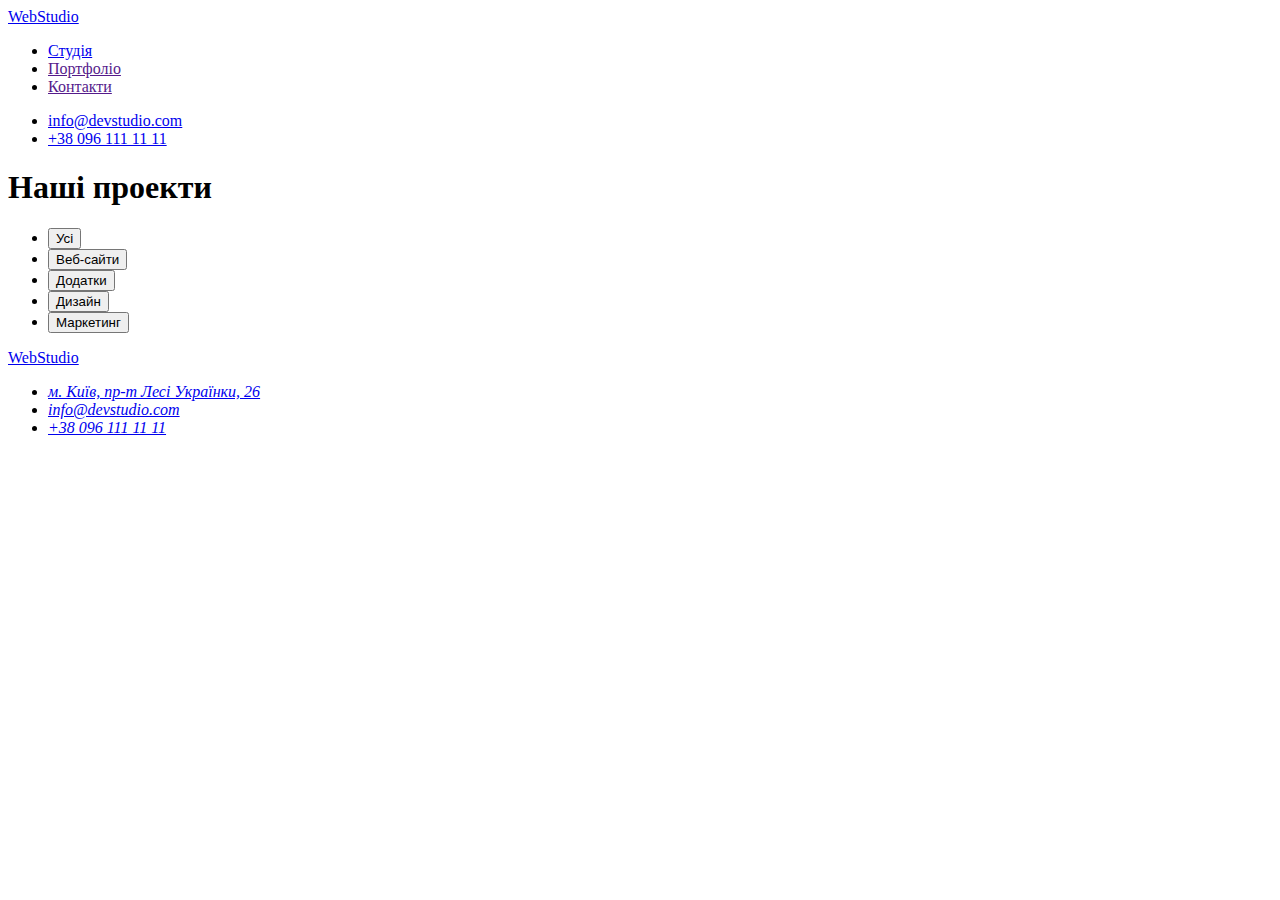
==== portfolio.html @ 61a42bc0 "Додає файли попередньої роботи і сторінку портфоліо" ====
<!DOCTYPE html>
<html lang="uk">
<head>
    <meta charset="UTF-8">
    <meta http-equiv="X-UA-Compatible" content="IE=edge">
    <meta name="viewport" content="width=device-width, initial-scale=1.0">
    <title>Portfolio</title>
</head>
<body>
    <header>
        <nav>
          <a href="/index.html">WebStudio</a>
          <ul>
            <li><a href="./index.html">Студія</a></li>
            <li><a href="">Портфоліо</a></li>
            <li><a href="">Контакти</a></li>
          </ul>
        </nav>
        <ul>
          <li>
            <a href="mailto:info@devstudio.com">info@devstudio.com</a>
          </li>
          <li><a href="tel:+380961111111">+38 096 111 11 11</a></li>
        </ul>
      </header>
      <main>
        <section>
            <h1>Наші проекти</h1>
            <ul>
                <li><button type="button">Усі</button></li>
            <li><button type="button">Веб-сайти</button></li>
            <li><button type="button">Додатки</button></li>
            <li><button type="button">Дизайн</button></li>
            <li><button type="button">Маркетинг</button></li>
            </ul>
            <ul></ul>

        </section>
      </main>
      <a href="./index.html">WebStudio</a>
      <address>
        <ul>
          <li>
            <a
              href="https://goo.gl/maps/QpQrC3i5Bw5wUQtb8"
              target="_blank"
              rel="noreferrer noopener"
              >м. Київ, пр-т Лесі Українки, 26</a
            >
          </li>
          <li><a href="mailto:info@devstudio.com">info@devstudio.com</a></li>
          <li><a href="tel:+380961111111">+38 096 111 11 11</a></li>
        </ul>
      </address>
    </footer>
    
</body>
</html>
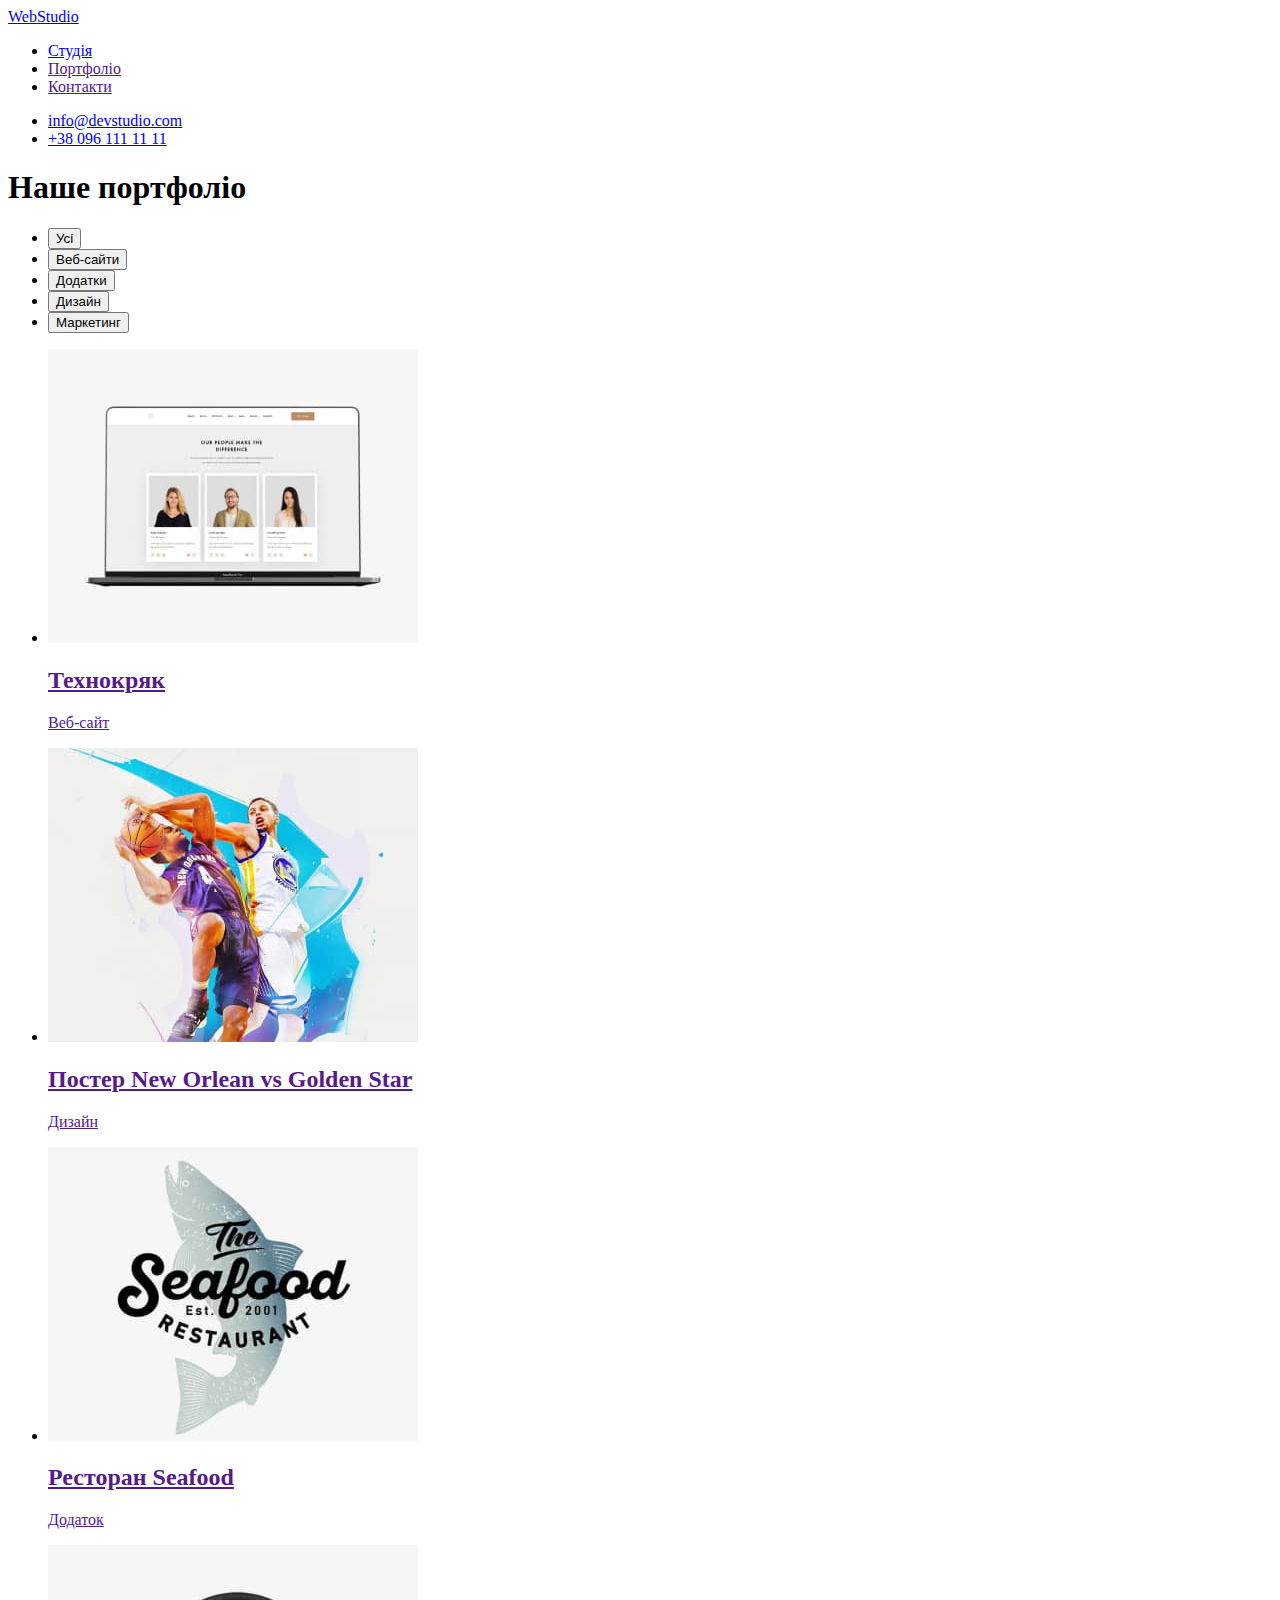
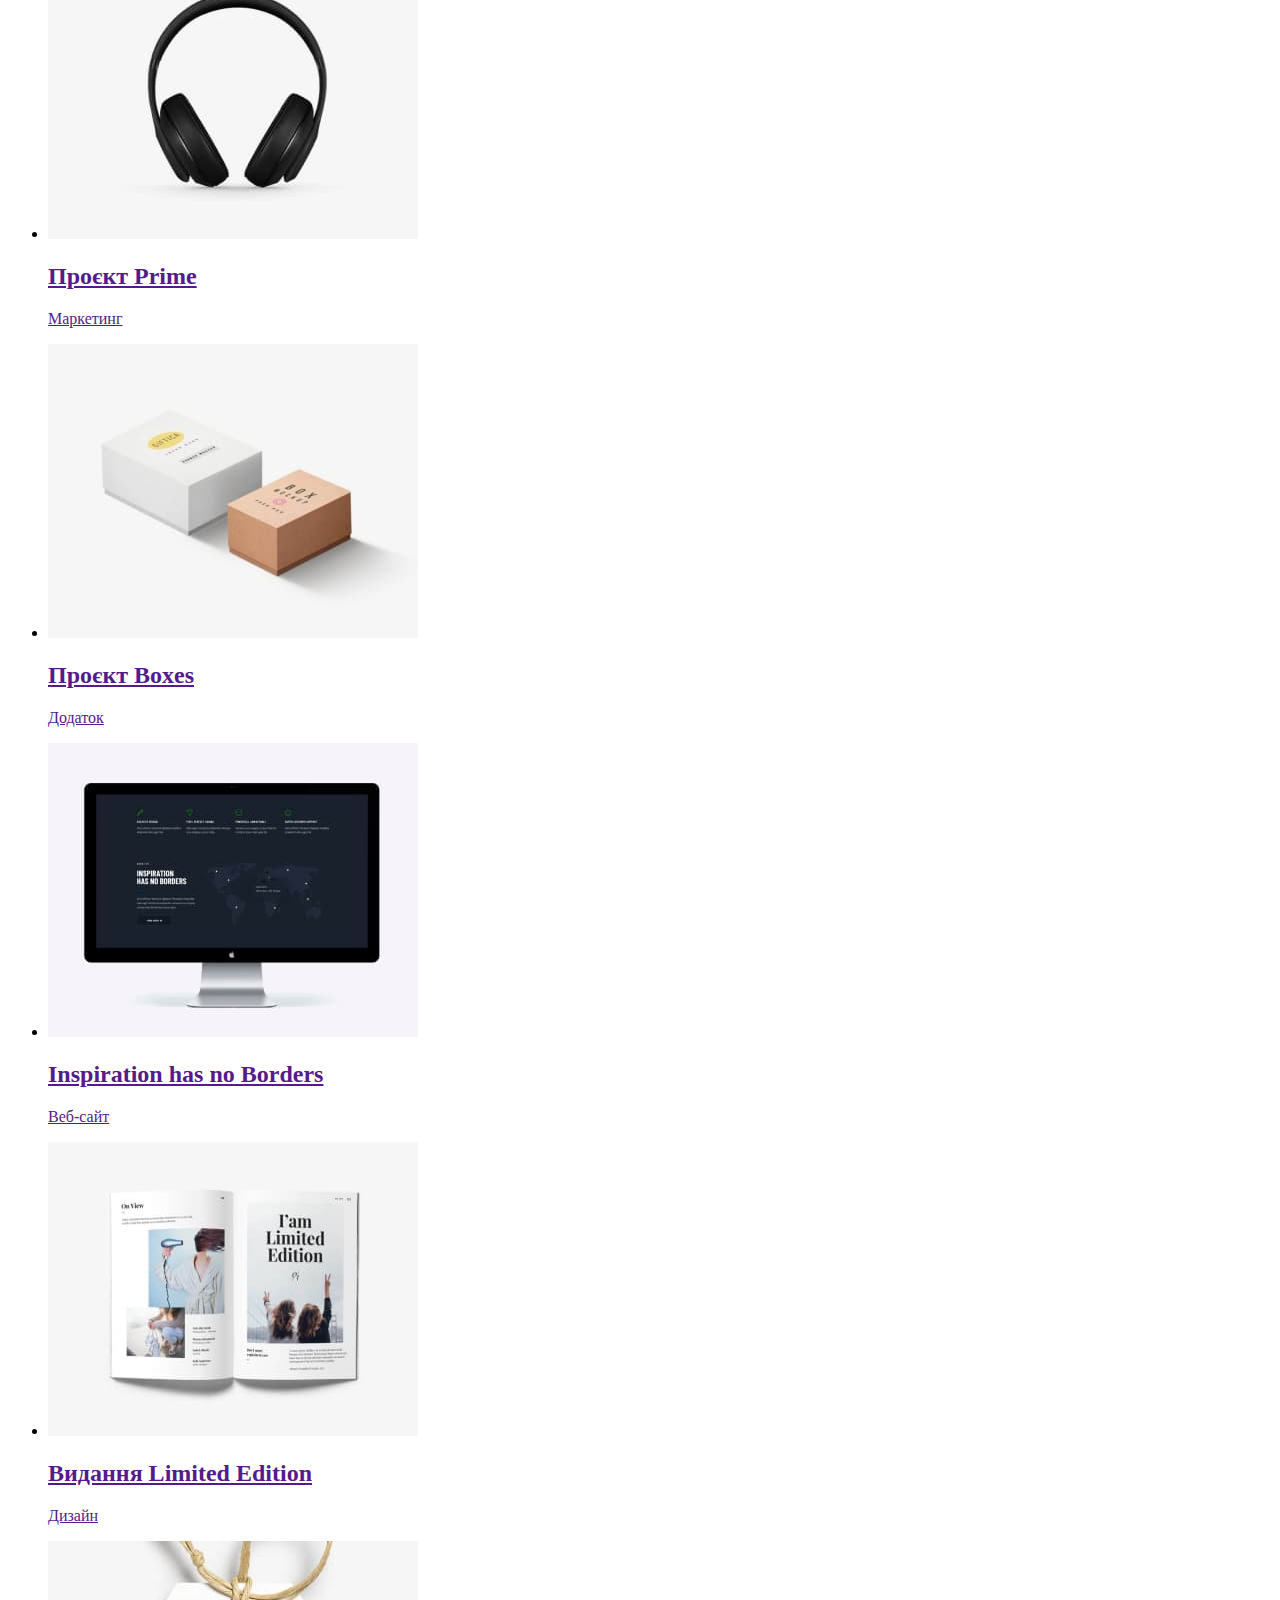
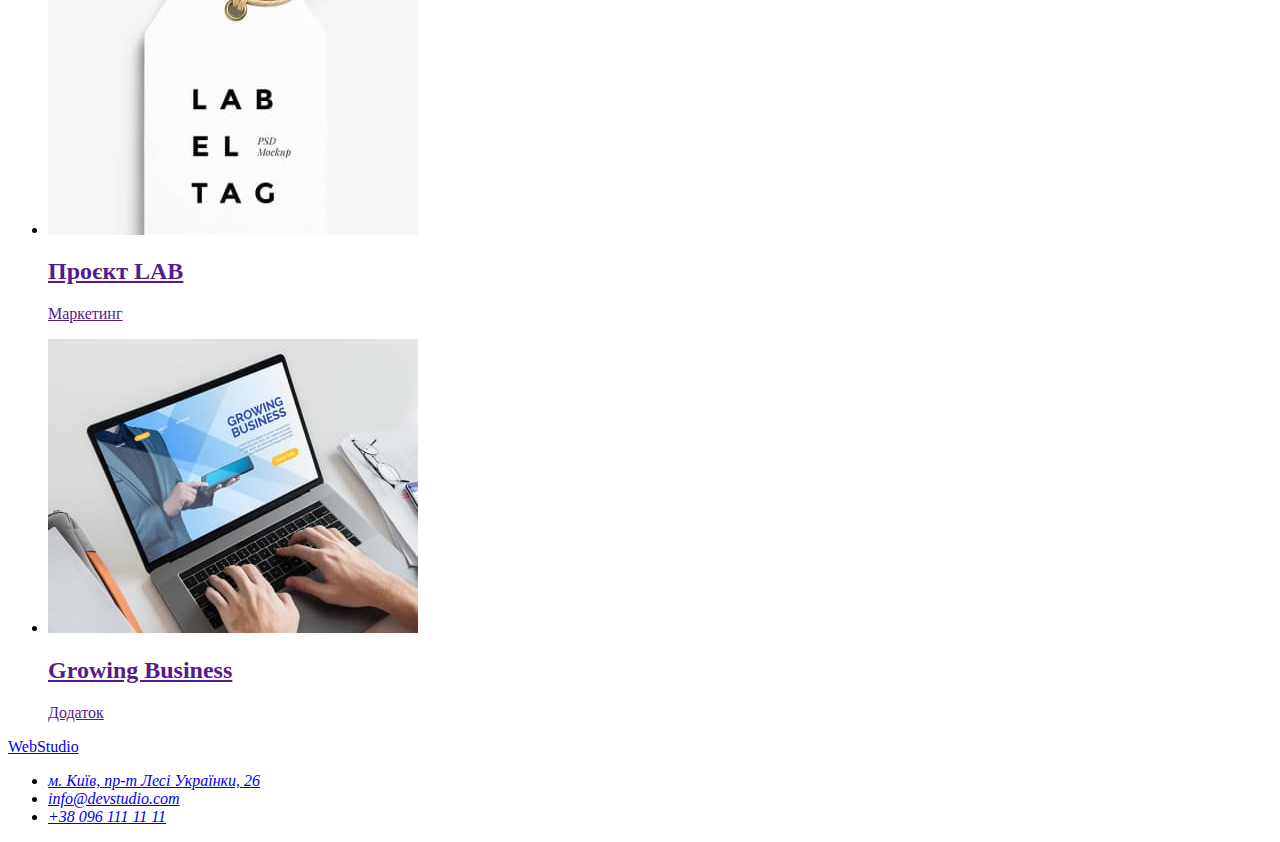
==== commit a4b731e7: "Додає розмітку до сторінки портфоліо" ====
--- a/portfolio.html
+++ b/portfolio.html
@@ -1,42 +1,135 @@
 <!DOCTYPE html>
 <html lang="uk">
-<head>
-    <meta charset="UTF-8">
-    <meta http-equiv="X-UA-Compatible" content="IE=edge">
-    <meta name="viewport" content="width=device-width, initial-scale=1.0">
+  <head>
+    <meta charset="UTF-8" />
+    <meta http-equiv="X-UA-Compatible" content="IE=edge" />
+    <meta name="viewport" content="width=device-width, initial-scale=1.0" />
     <title>Portfolio</title>
-</head>
-<body>
+  </head>
+  <body>
     <header>
-        <nav>
-          <a href="/index.html">WebStudio</a>
-          <ul>
-            <li><a href="./index.html">Студія</a></li>
-            <li><a href="">Портфоліо</a></li>
-            <li><a href="">Контакти</a></li>
-          </ul>
-        </nav>
+      <nav>
+        <a href="/index.html">WebStudio</a>
+        <ul>
+          <li><a href="./index.html">Студія</a></li>
+          <li><a href="">Портфоліо</a></li>
+          <li><a href="">Контакти</a></li>
+        </ul>
+      </nav>
+      <ul>
+        <li>
+          <a href="mailto:info@devstudio.com">info@devstudio.com</a>
+        </li>
+        <li><a href="tel:+380961111111">+38 096 111 11 11</a></li>
+      </ul>
+    </header>
+    <main>
+      <section>
+        <h1>Наше портфоліо</h1>
+        <ul>
+          <li><button type="button">Усі</button></li>
+          <li><button type="button">Веб-сайти</button></li>
+          <li><button type="button">Додатки</button></li>
+          <li><button type="button">Дизайн</button></li>
+          <li><button type="button">Маркетинг</button></li>
+        </ul>
+        <ul></ul>
         <ul>
           <li>
-            <a href="mailto:info@devstudio.com">info@devstudio.com</a>
+            <a href="">
+              <img
+                src="./images/technokryack.jpg"
+                alt="Веб сторінка"
+                width="370"
+              />
+              <h2>Технокряк</h2>
+              <p>Веб-сайт</p>
+            </a>
           </li>
-          <li><a href="tel:+380961111111">+38 096 111 11 11</a></li>
+          <li>
+            <a href="">
+              <img
+                src="./images/poster.jpg"
+                alt="Бостер з баскетболістами"
+                width="370"
+              />
+              <h2>Постер New Orlean vs Golden Star</h2>
+              <p>Дизайн</p>
+            </a>
+          </li>
+          <li>
+            <a href="">
+              <img
+                src="./images/restaurant.jpg"
+                alt="Логотип ресторану"
+                width="370"
+              />
+              <h2>Ресторан Seafood</h2>
+              <p>Додаток</p>
+            </a>
+          </li>
+          <li>
+            <a href="">
+              <img src="./images/prime.jpg" alt="Чорні навушники" width="370" />
+              <h2>Проєкт Prime</h2>
+              <p>Маркетинг</p>
+            </a>
+          </li>
+          <li>
+            <a href="">
+              <img src="./images/boxes.jpg" alt="Дві коробки" width="370" />
+              <h2>Проєкт Boxes</h2>
+              <p>Додаток</p>
+            </a>
+          </li>
+          <li>
+            <a href="">
+              <img
+                src="./images/inspiration.jpg"
+                alt="Веб сторінка"
+                width="370"
+              />
+              <h2>Inspiration has no Borders</h2>
+              <p>Веб-сайт</p>
+            </a>
+          </li>
+          <li>
+            <a href="">
+              <img
+                src="./images/limired.jpg"
+                alt="Дизайнерська книга"
+                width="370"
+              />
+              <h2>Видання Limited Edition</h2>
+              <p>Дизайн</p>
+            </a>
+          </li>
+          <li>
+            <a href="">
+              <img
+                src="./images/lab.jpg"
+                alt="Підвіска з надписом"
+                width="370"
+              />
+              <h2>Проєкт LAB</h2>
+              <p>Маркетинг</p>
+            </a>
+          </li>
+          <li>
+            <a href="">
+              <img
+                src="./images/growing.jpg"
+                alt="Ноутбук з відкритим додатком"
+                width="370"
+              />
+              <h2>Growing Business</h2>
+              <p>Додаток</p>
+            </a>
+          </li>
         </ul>
-      </header>
-      <main>
-        <section>
-            <h1>Наші проекти</h1>
-            <ul>
-                <li><button type="button">Усі</button></li>
-            <li><button type="button">Веб-сайти</button></li>
-            <li><button type="button">Додатки</button></li>
-            <li><button type="button">Дизайн</button></li>
-            <li><button type="button">Маркетинг</button></li>
-            </ul>
-            <ul></ul>
-
-        </section>
-      </main>
+      </section>
+    </main>
+    <footer>
       <a href="./index.html">WebStudio</a>
       <address>
         <ul>
@@ -53,6 +146,5 @@
         </ul>
       </address>
     </footer>
-    
-</body>
-</html>+  </body>
+</html>
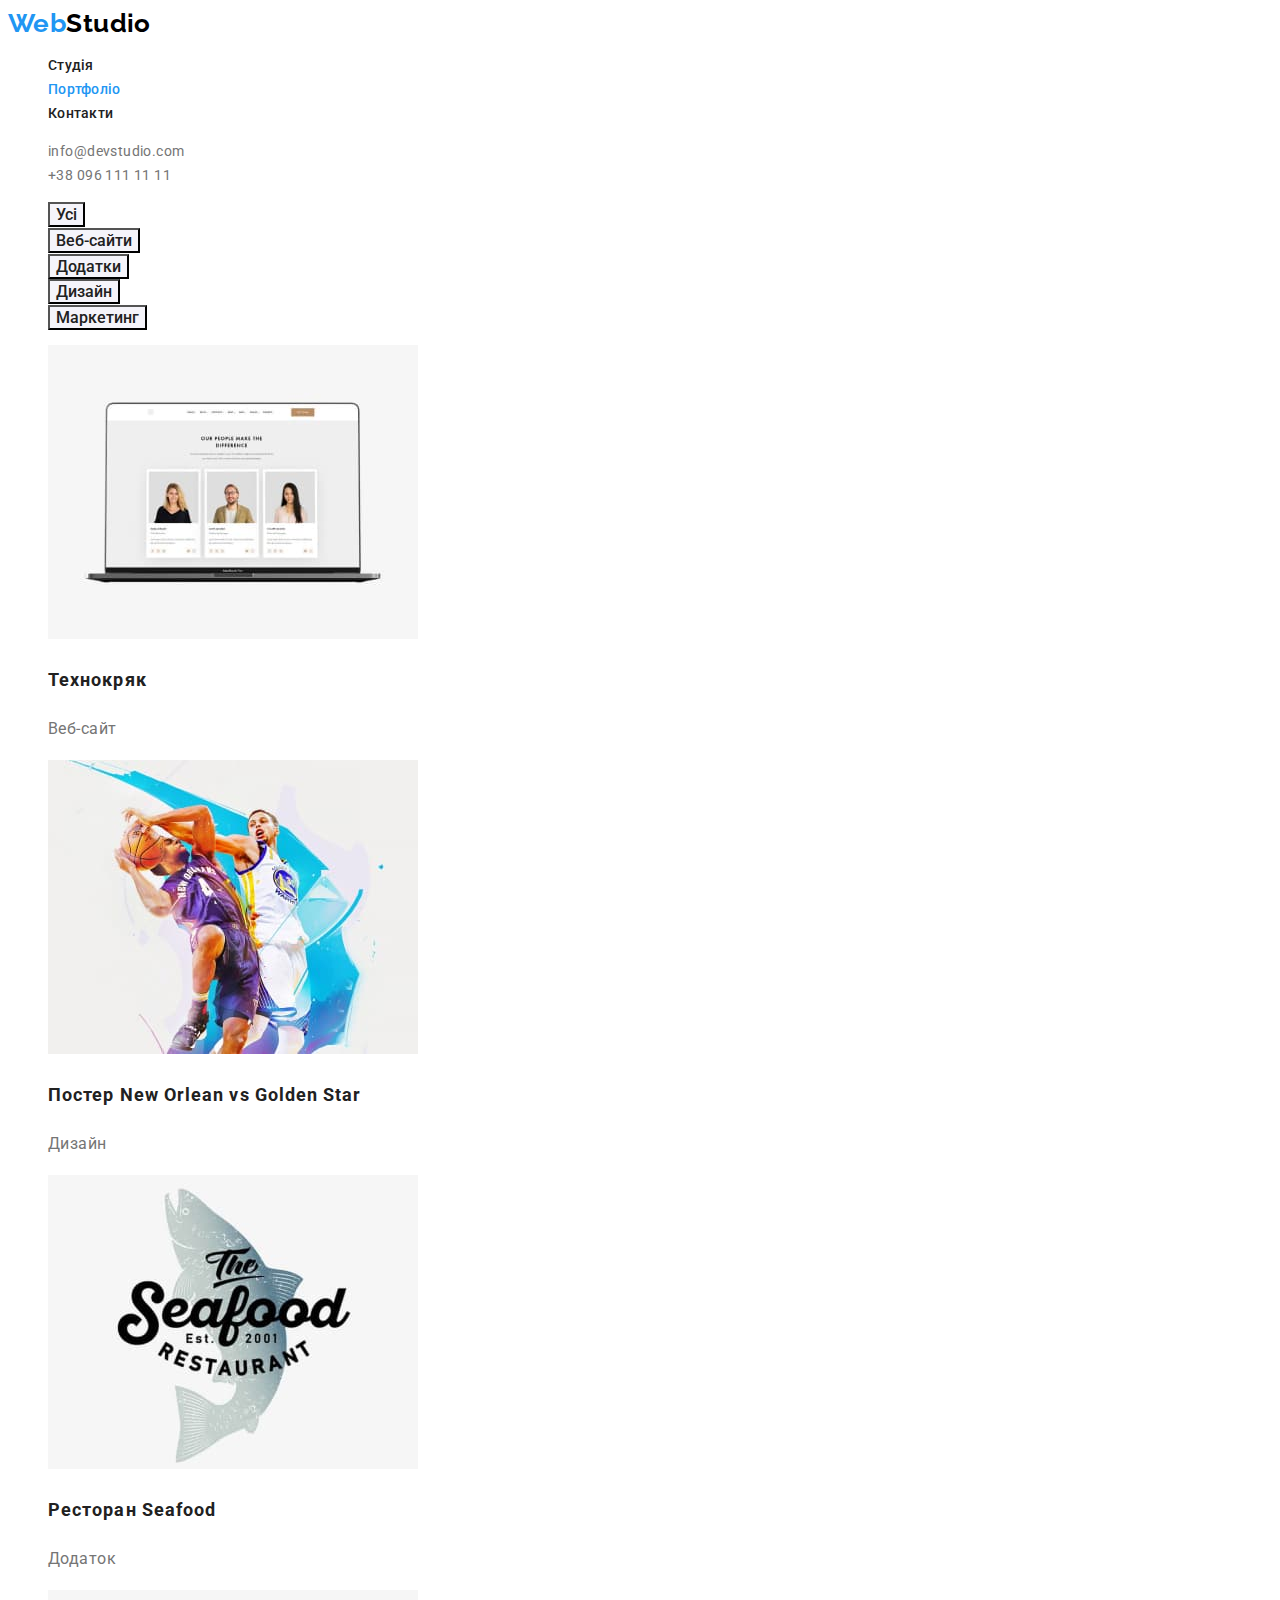
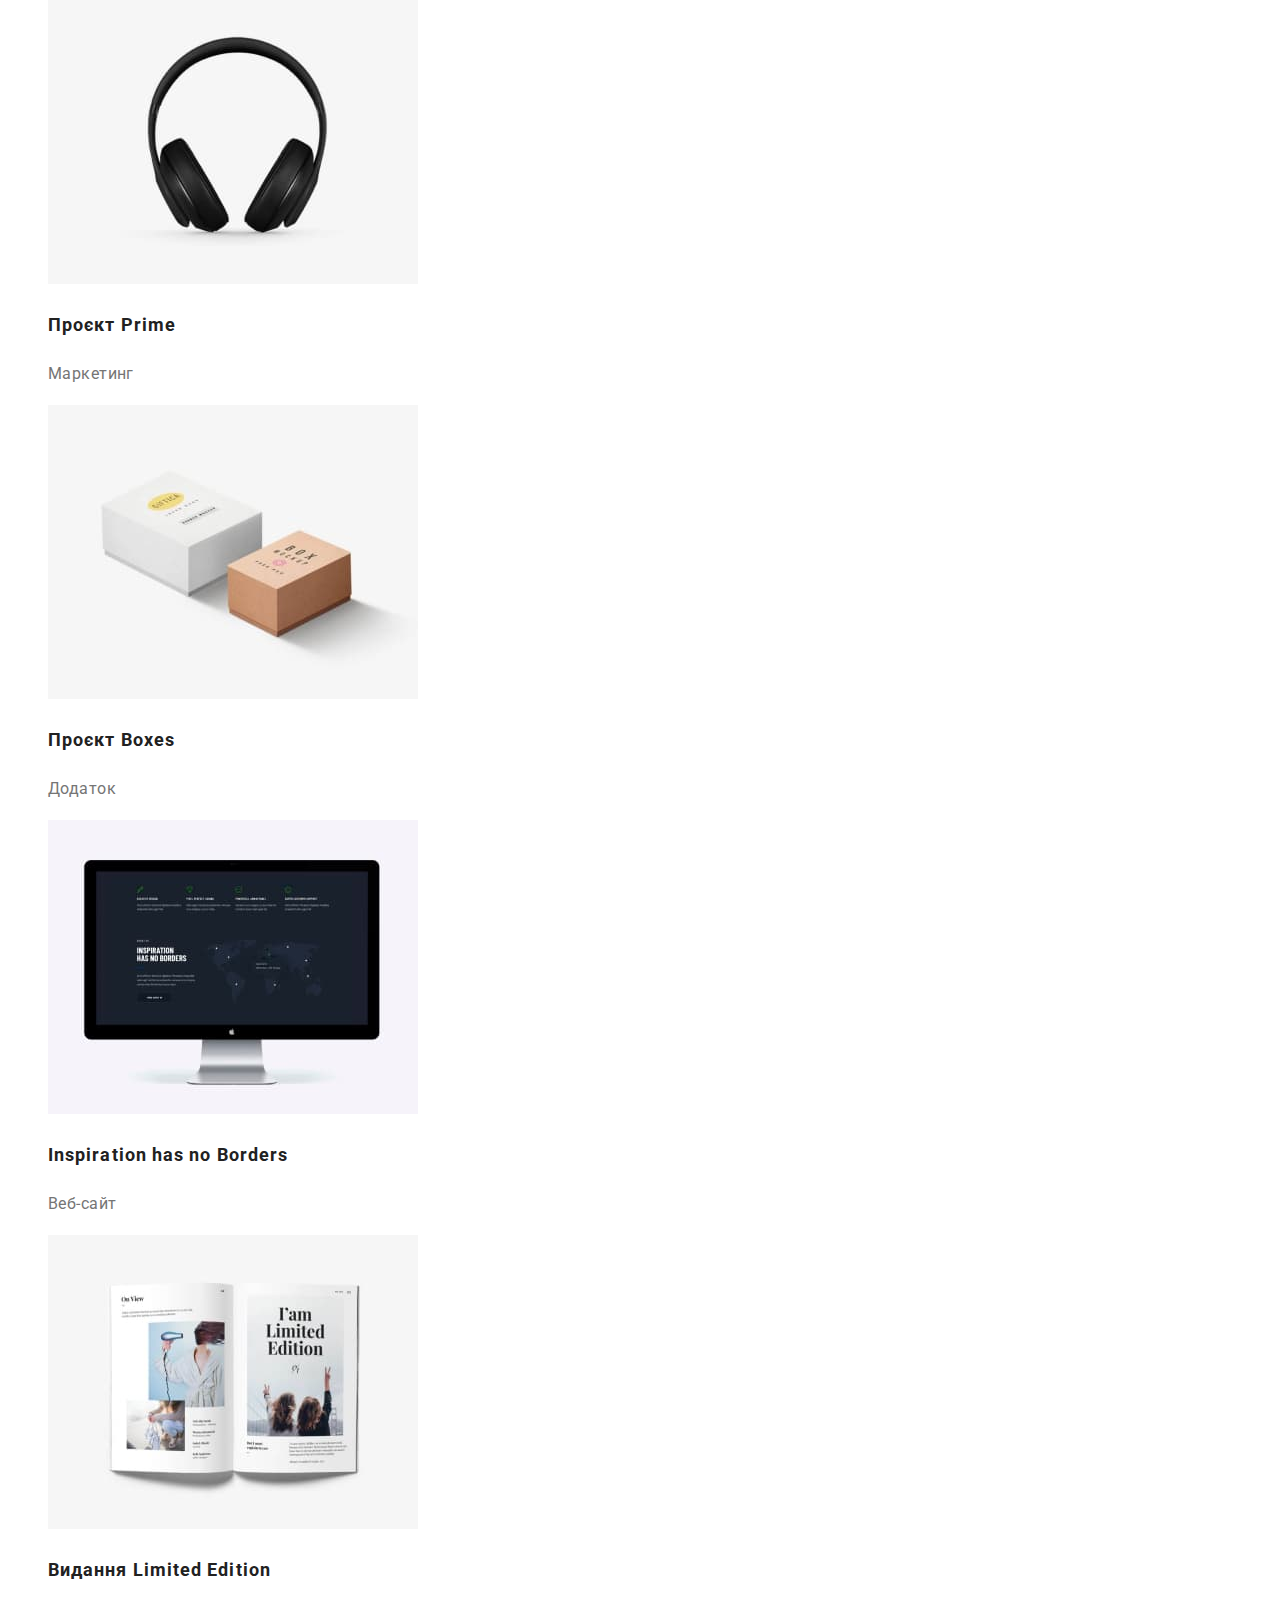
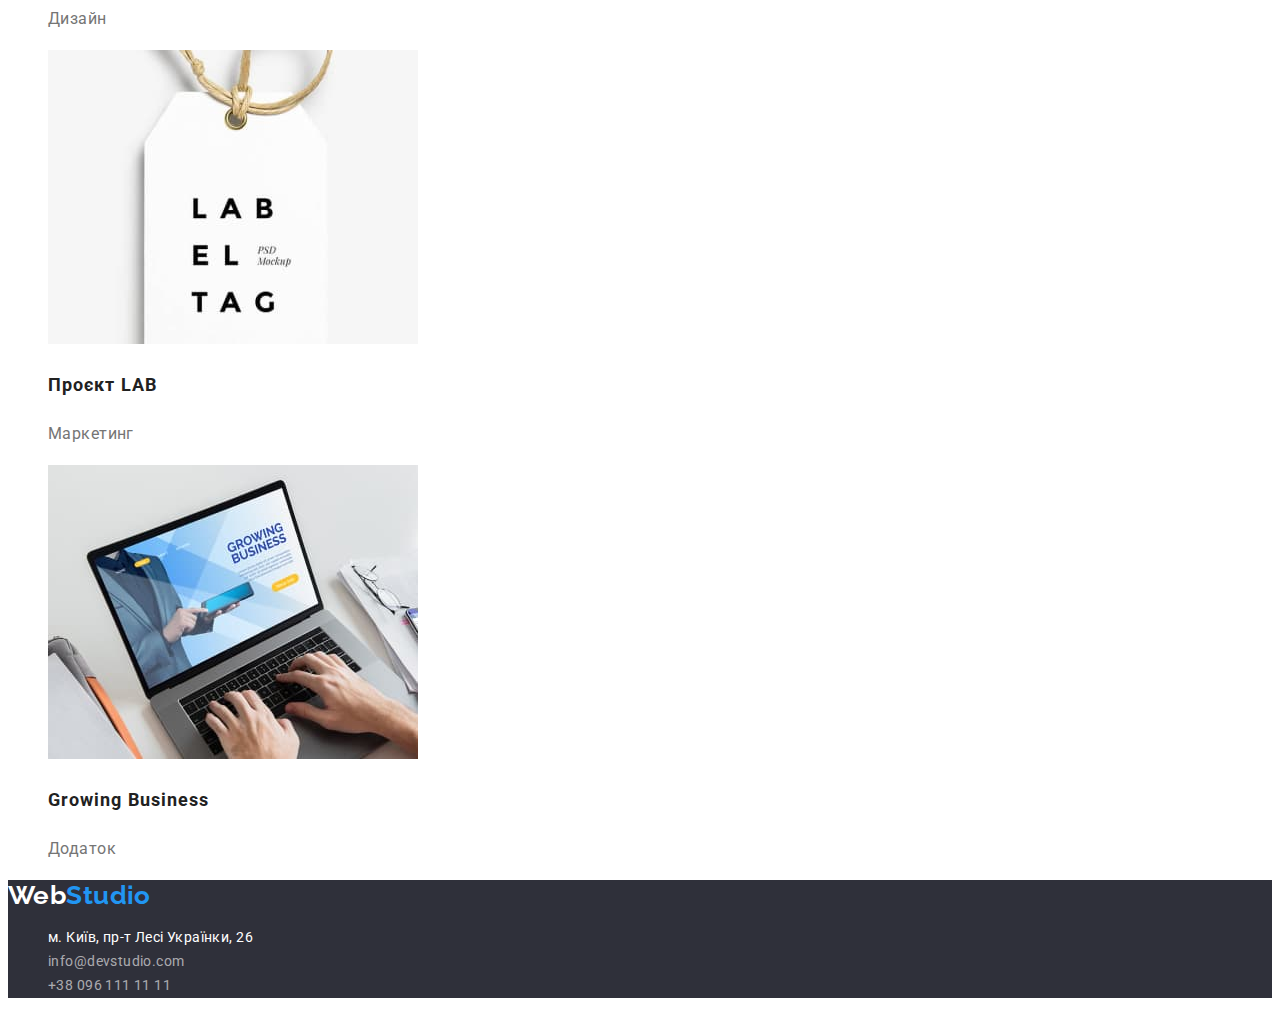
==== commit 742704e5: "Додає виконання ДЗ№2" ====
--- a/portfolio.html
+++ b/portfolio.html
@@ -4,145 +4,152 @@
     <meta charset="UTF-8" />
     <meta http-equiv="X-UA-Compatible" content="IE=edge" />
     <meta name="viewport" content="width=device-width, initial-scale=1.0" />
-    <title>Portfolio</title>
+    <title>Портфоліо</title>
+    <link rel="preconnect" href="https://fonts.googleapis.com" />
+    <link rel="preconnect" href="https://fonts.gstatic.com" crossorigin />
+    <link
+      href="https://fonts.googleapis.com/css2?family=Raleway:wght@700&family=Roboto:wght@400;500;700;900&display=swap"
+      rel="stylesheet"
+    />
+    <link rel="stylesheet" href="./css/styles.css" />
   </head>
   <body>
     <header>
       <nav>
-        <a href="/index.html">WebStudio</a>
-        <ul>
-          <li><a href="./index.html">Студія</a></li>
-          <li><a href="">Портфоліо</a></li>
-          <li><a href="">Контакти</a></li>
+        <a class="logo" href="/index.html"><span>Web</span>Studio</a>
+        <ul class="list">
+          <li><a class="link nav " href="./index.html">Студія</a></li>
+          <li><a class="link nav current" href="./portfolio.html">Портфоліо</a></li>
+          <li><a class="link nav" href="">Контакти</a></li>
         </ul>
       </nav>
-      <ul>
+      <ul class="list">
         <li>
-          <a href="mailto:info@devstudio.com">info@devstudio.com</a>
+          <a class="link contact" href="mailto:info@devstudio.com">info@devstudio.com</a>
         </li>
-        <li><a href="tel:+380961111111">+38 096 111 11 11</a></li>
+        <li><a class="link contact" href="tel:+380961111111">+38 096 111 11 11</a></li>
       </ul>
     </header>
     <main>
       <section>
-        <h1>Наше портфоліо</h1>
-        <ul>
-          <li><button type="button">Усі</button></li>
-          <li><button type="button">Веб-сайти</button></li>
-          <li><button type="button">Додатки</button></li>
-          <li><button type="button">Дизайн</button></li>
-          <li><button type="button">Маркетинг</button></li>
+        <h1 class="visually-hidden">Наше портфоліо</h1>
+        <ul class="list">
+          <li><button type="button" class="filter-button">Усі</button></li>
+          <li><button type="button" class="filter-button">Веб-сайти</button></li>
+          <li><button type="button" class="filter-button">Додатки</button></li>
+          <li><button type="button" class="filter-button">Дизайн</button></li>
+          <li><button type="button" class="filter-button">Маркетинг</button></li>
         </ul>
         <ul></ul>
-        <ul>
+        <ul class="list">
           <li>
-            <a href="">
+            <a class="link" href="">
               <img
                 src="./images/technokryack.jpg"
                 alt="Веб сторінка"
                 width="370"
               />
-              <h2>Технокряк</h2>
-              <p>Веб-сайт</p>
+              <h2 class="project">Технокряк</h2>
+              <p class="project-description">Веб-сайт</p>
             </a>
           </li>
           <li>
-            <a href="">
+            <a class="link" href="">
               <img
                 src="./images/poster.jpg"
                 alt="Бостер з баскетболістами"
                 width="370"
               />
-              <h2>Постер New Orlean vs Golden Star</h2>
-              <p>Дизайн</p>
+              <h2 class="project">Постер New Orlean vs Golden Star</h2>
+              <p class="project-description">Дизайн</p>
             </a>
           </li>
           <li>
-            <a href="">
+            <a class="link" href="">
               <img
                 src="./images/restaurant.jpg"
                 alt="Логотип ресторану"
                 width="370"
               />
-              <h2>Ресторан Seafood</h2>
-              <p>Додаток</p>
+              <h2 class="project">Ресторан Seafood</h2>
+              <p class="project-description">Додаток</p>
             </a>
           </li>
           <li>
-            <a href="">
+            <a class="link" href="">
               <img src="./images/prime.jpg" alt="Чорні навушники" width="370" />
-              <h2>Проєкт Prime</h2>
-              <p>Маркетинг</p>
+              <h2 class="project">Проєкт Prime</h2>
+              <p class="project-description">Маркетинг</p>
             </a>
           </li>
           <li>
-            <a href="">
+            <a class="link" href="">
               <img src="./images/boxes.jpg" alt="Дві коробки" width="370" />
-              <h2>Проєкт Boxes</h2>
-              <p>Додаток</p>
+              <h2 class="project">Проєкт Boxes</h2>
+              <p class="project-description">Додаток</p>
             </a>
           </li>
           <li>
-            <a href="">
+            <a class="link" href="">
               <img
                 src="./images/inspiration.jpg"
                 alt="Веб сторінка"
                 width="370"
               />
-              <h2>Inspiration has no Borders</h2>
-              <p>Веб-сайт</p>
+              <h2 class="project">Inspiration has no Borders</h2>
+              <p class="project-description">Веб-сайт</p>
             </a>
           </li>
           <li>
-            <a href="">
+            <a class="link" href="">
               <img
                 src="./images/limired.jpg"
                 alt="Дизайнерська книга"
                 width="370"
               />
-              <h2>Видання Limited Edition</h2>
-              <p>Дизайн</p>
+              <h2 class="project">Видання Limited Edition</h2>
+              <p class="project-description">Дизайн</p>
             </a>
           </li>
           <li>
-            <a href="">
+            <a class="link" href="">
               <img
                 src="./images/lab.jpg"
                 alt="Підвіска з надписом"
                 width="370"
               />
-              <h2>Проєкт LAB</h2>
-              <p>Маркетинг</p>
+              <h2 class="project">Проєкт LAB</h2>
+              <p class="project-description">Маркетинг</p>
             </a>
           </li>
           <li>
-            <a href="">
+            <a class="link" href="">
               <img
                 src="./images/growing.jpg"
                 alt="Ноутбук з відкритим додатком"
                 width="370"
               />
-              <h2>Growing Business</h2>
-              <p>Додаток</p>
+              <h2 class="project">Growing Business</h2>
+              <p class="project-description">Додаток</p>
             </a>
           </li>
         </ul>
       </section>
     </main>
-    <footer>
-      <a href="./index.html">WebStudio</a>
+    <footer class="footer">
+      <a class="logo" href="./index.html">Web<span>Studio</span></a>
       <address>
-        <ul>
+        <ul class="list">
           <li>
-            <a
+            <a class="adress map"
               href="https://goo.gl/maps/QpQrC3i5Bw5wUQtb8"
               target="_blank"
               rel="noreferrer noopener"
               >м. Київ, пр-т Лесі Українки, 26</a
             >
           </li>
-          <li><a href="mailto:info@devstudio.com">info@devstudio.com</a></li>
-          <li><a href="tel:+380961111111">+38 096 111 11 11</a></li>
+          <li><a class="adress" href="mailto:info@devstudio.com">info@devstudio.com</a></li>
+          <li><a class="adress" href="tel:+380961111111">+38 096 111 11 11</a></li>
         </ul>
       </address>
     </footer>
--- a/css/styles.css
+++ b/css/styles.css
@@ -0,0 +1,186 @@
+:root {
+    --brand-color: #2196F3;
+    --white-color: #FFFFFF;
+    --black-color: #000000;
+    --background-color: #2F303A;
+    --section-color: #F5F4FA;
+    --text-color:#757575;
+    --title-color: #212121;
+}
+
+body {
+    color: var(--text-color);
+    font-family: 'Roboto', sans-serif;
+font-style: normal;
+font-weight: 400;
+font-size: 14px;
+line-height: 1.71;
+letter-spacing: 0.03em;
+
+}
+
+.logo {
+    font-family: 'Raleway', sans-serif;
+font-style: normal;
+text-decoration: none;
+font-weight: 700;
+font-size: 26px;
+line-height: 1.19;
+color: var(--black-color);
+}
+
+.logo span {color: var(--brand-color)}
+
+.link,
+.adress {text-decoration: none;
+font-style: normal;
+}
+
+.nav {
+font-weight: 500;
+line-height: 1.14;
+letter-spacing: 0.02em;
+color: var(--title-color);
+}
+
+.nav:hover,
+.nav:focus,
+.contact:hover,
+.contact:focus,
+.adress:hover,
+.adress:focus,
+.adress.map:hover,
+.adress.map:focus,
+.current {color:var(--brand-color)}
+
+.contact {
+    color: var(--text-color)
+}
+
+.list {
+    list-style-type: none;
+}
+
+.hero {
+    background-color: var(--background-color)
+}
+
+.hero-title {
+    color: var(--white-color);
+    font-weight: 900;
+font-size: 44px;
+line-height: 1.16;
+text-align: center;
+letter-spacing: 0.06em;
+text-transform: uppercase;
+}
+
+.hero-button {
+    font-family: inherit;
+    color: var(--white-color);
+    background-color: var(--brand-color);
+    font-weight: 700;
+font-size: 16px;
+line-height: 1.87;
+text-align: center;
+letter-spacing: 0.06em;
+cursor: pointer;
+}
+
+.advantage {
+    color: var(--title-color);
+    font-weight: 700;
+line-height: 1.14;
+text-transform: uppercase;
+
+}
+
+.job,
+.team {
+    color: var(--title-color);
+    font-weight: 700;
+font-size: 36px;
+line-height: 1.17;
+text-align: center;
+
+
+}
+
+.team-member {
+    color: var(--title-color);
+    font-weight: 500;
+    font-size: 16px;
+    line-height: 1.19;
+   
+    
+}
+
+.description {
+    font-size: 16px;
+line-height: 1.19;
+
+}
+
+.footer {
+    background-color: var(--background-color);
+
+}
+
+.footer .logo {
+    color: var(--white-color);
+}
+
+.adress.map {
+    color: var(--white-color);
+}
+
+.adress {
+    color: rgba(255, 255, 255, 0.6);
+}
+
+.filter-button {
+    
+    font-family: inherit;
+    font-style: normal;
+font-weight: 500;
+font-size: 16px;
+line-height: 1,63;
+text-align: center;
+color: var(--title-color);
+background-color: var(--section-color);
+cursor: pointer;
+}
+
+.filter-button:hover,
+.filter-button:focus {
+    color: var(--white-color);
+    background-color: var(--brand-color);
+}
+
+.project {
+    color: var(--title-color);
+    font-weight: 700;
+font-size: 18px;
+line-height: 2;
+letter-spacing: 0.06em;
+}
+
+.project-description {
+    color: var(--text-color);
+    font-size: 16px;
+    line-height: 1.88;
+    
+} 
+
+.visually-hidden {
+    position: absolute;
+    width: 1px;
+    height: 1px;
+    margin: -1px;
+    border: 0;
+    padding: 0;
+    white-space: nowrap;
+    clip-path: inset(100%);
+    clip: rect(0 0 0 0);
+    overflow: hidden;
+  }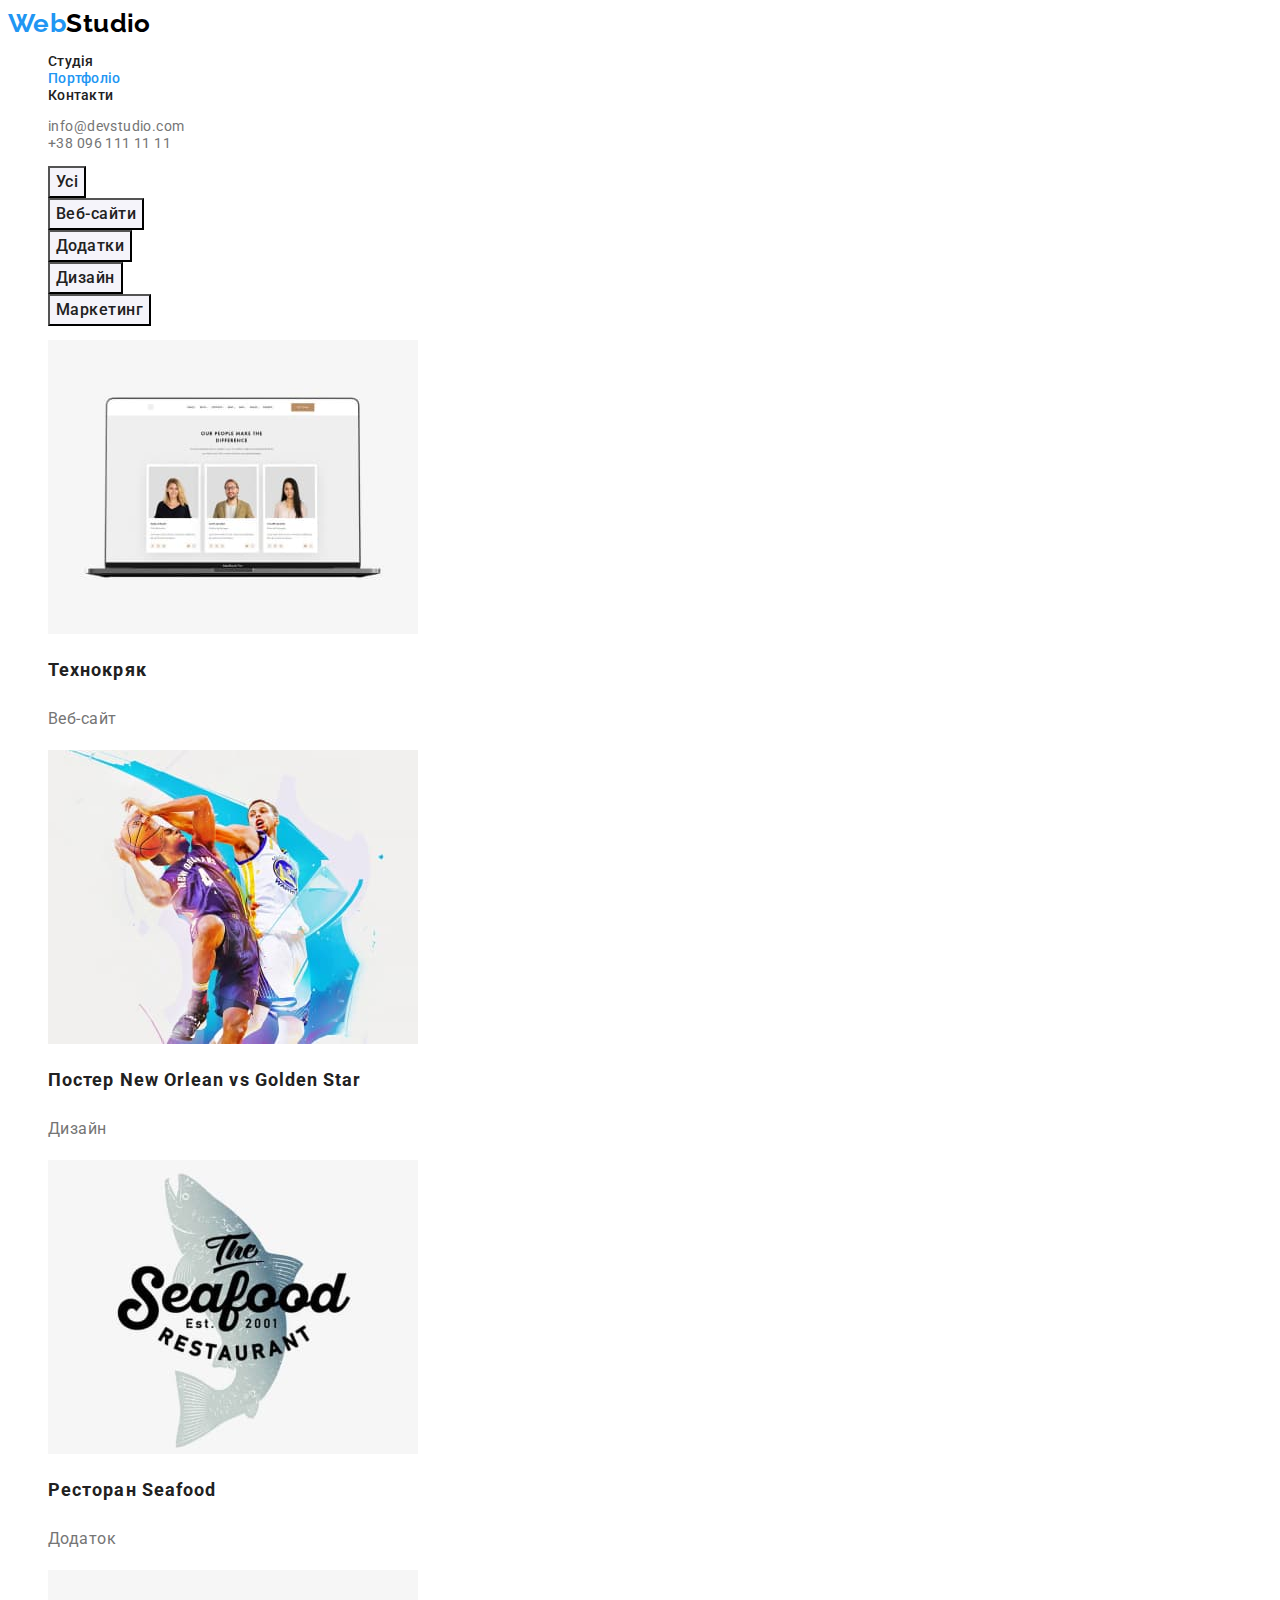
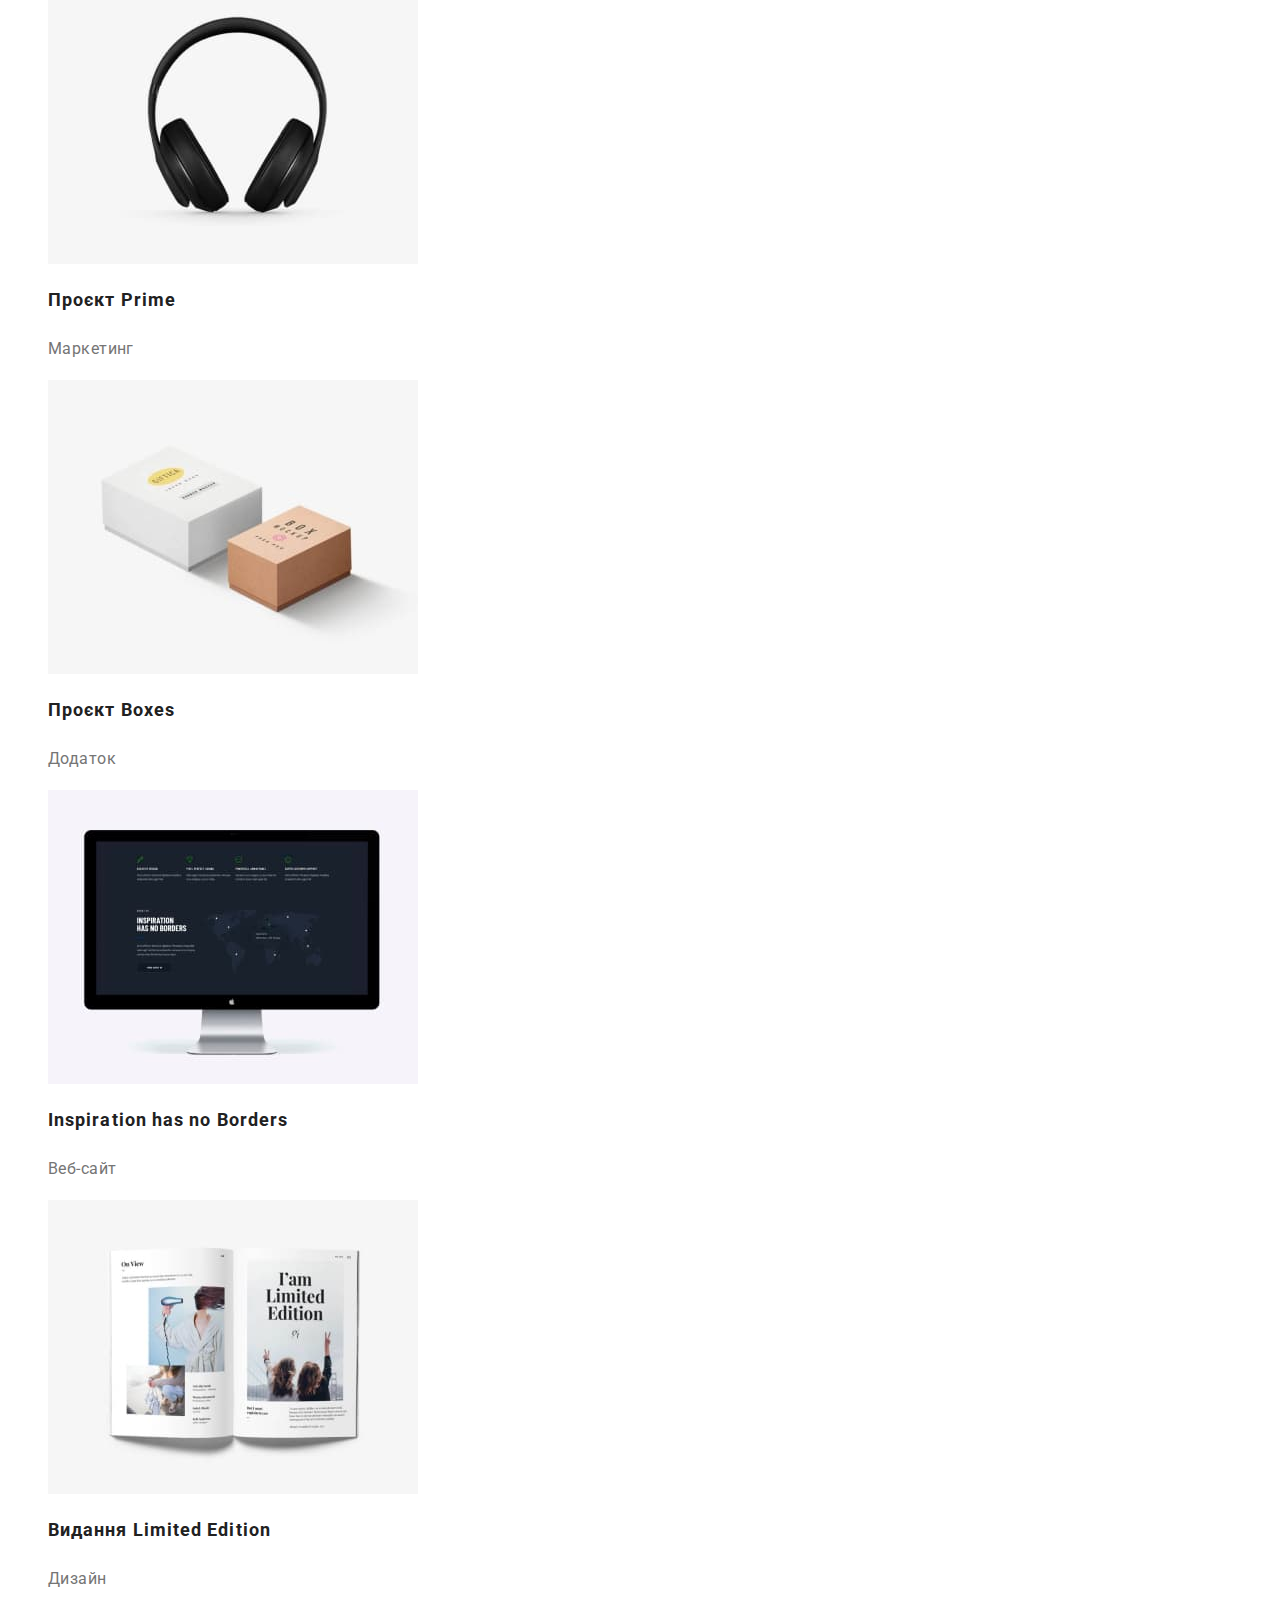
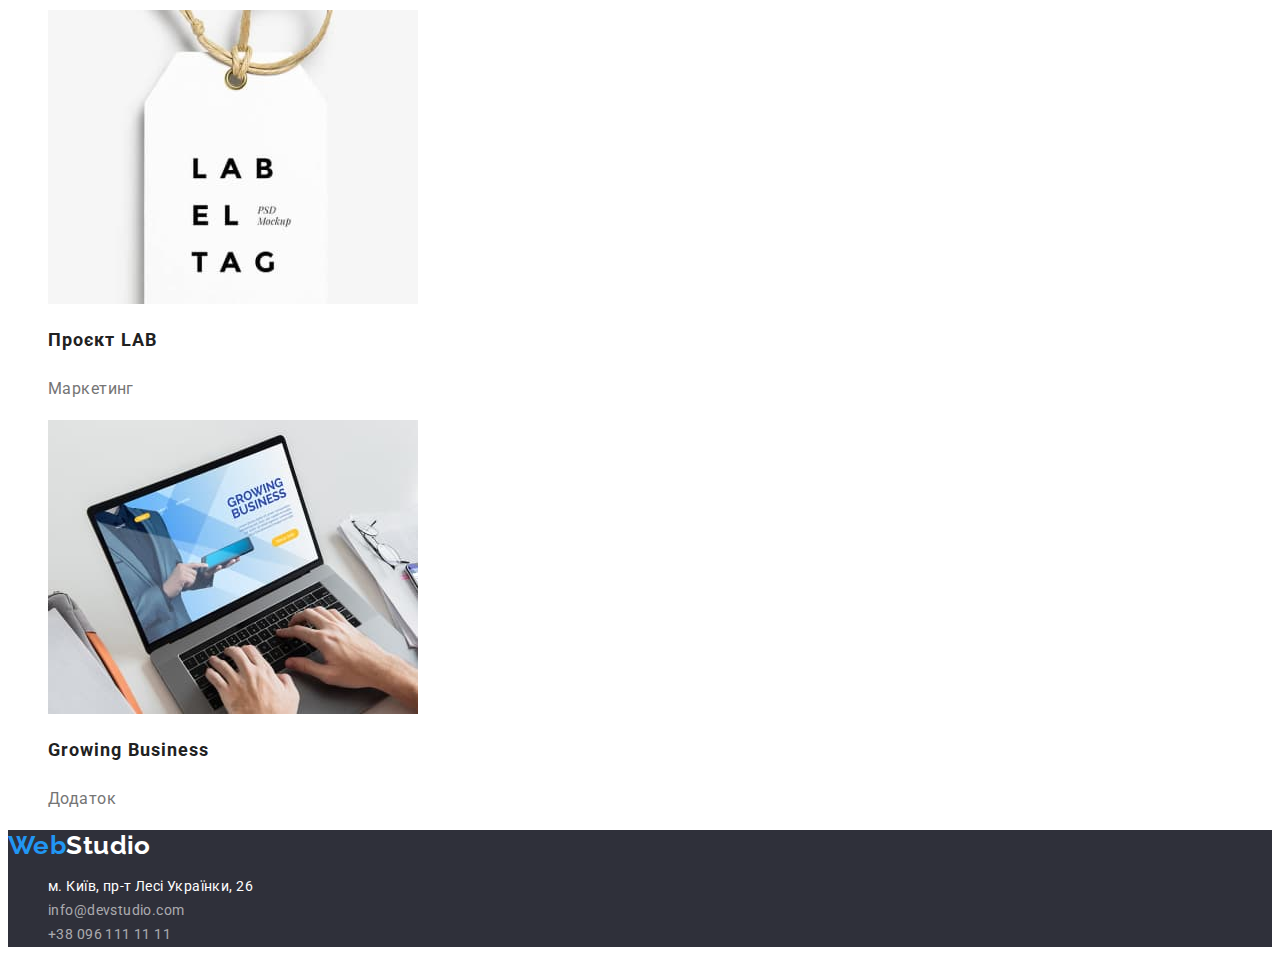
==== commit 66b30a45: "Update portfolio.html" ====
--- a/portfolio.html
+++ b/portfolio.html
@@ -137,19 +137,26 @@
       </section>
     </main>
     <footer class="footer">
-      <a class="logo" href="./index.html">Web<span>Studio</span></a>
+      <a class="logo" href="./index.html"><span>Web</span>Studio</a>
       <address>
         <ul class="list">
           <li>
-            <a class="adress map"
+            <a
+              class="adress map"
               href="https://goo.gl/maps/QpQrC3i5Bw5wUQtb8"
               target="_blank"
               rel="noreferrer noopener"
               >м. Київ, пр-т Лесі Українки, 26</a
             >
           </li>
-          <li><a class="adress" href="mailto:info@devstudio.com">info@devstudio.com</a></li>
-          <li><a class="adress" href="tel:+380961111111">+38 096 111 11 11</a></li>
+          <li>
+            <a class="adress" href="mailto:info@devstudio.com"
+              >info@devstudio.com</a
+            >
+          </li>
+          <li>
+            <a class="adress" href="tel:+380961111111">+38 096 111 11 11</a>
+          </li>
         </ul>
       </address>
     </footer>
--- a/css/styles.css
+++ b/css/styles.css
@@ -6,15 +6,15 @@
     --section-color: #F5F4FA;
     --text-color:#757575;
     --title-color: #212121;
+    --button-active: #188CE8; 
+    --adress-color: rgba(255, 255, 255, 0.6);
 }
 
 body {
     color: var(--text-color);
+    background-color: var(--white-color);
     font-family: 'Roboto', sans-serif;
-font-style: normal;
-font-weight: 400;
 font-size: 14px;
-line-height: 1.71;
 letter-spacing: 0.03em;
 
 }
@@ -54,7 +54,8 @@
 .current {color:var(--brand-color)}
 
 .contact {
-    color: var(--text-color)
+    color: var(--text-color);
+    line-height: 1.14;
 }
 
 .list {
@@ -69,7 +70,7 @@
     color: var(--white-color);
     font-weight: 900;
 font-size: 44px;
-line-height: 1.16;
+line-height: 1.36;
 text-align: center;
 letter-spacing: 0.06em;
 text-transform: uppercase;
@@ -87,16 +88,42 @@
 cursor: pointer;
 }
 
+.hero-button:hover,
+.hero-button:focus {
+    background-color: var(--button-active);
+}
+
 .advantage {
     color: var(--title-color);
+    font-size: inherit;
     font-weight: 700;
 line-height: 1.14;
 text-transform: uppercase;
 
 }
 
+.text {
+
+    font-size: 14px;
+line-height: 1.71;
+letter-spacing: 0.03em;
+
+
+
+}
+
+.team {
+    background-color: var(--section-color);
+}
+
+.team li {
+background-color: var(--white-color);
+
+}
+
 .job,
-.team {
+.team-title {
+ 
     color: var(--title-color);
     font-weight: 700;
 font-size: 36px;
@@ -127,15 +154,19 @@
 }
 
 .footer .logo {
-    color: var(--white-color);
+    color: var(--white-color)
 }
 
 .adress.map {
     color: var(--white-color);
+    line-height: 1.71;
 }
 
 .adress {
-    color: rgba(255, 255, 255, 0.6);
+    color: var(--adress-color);
+line-height: 1.71;
+
+
 }
 
 .filter-button {
@@ -144,11 +175,12 @@
     font-style: normal;
 font-weight: 500;
 font-size: 16px;
-line-height: 1,63;
+line-height: 1.63;
+letter-spacing: 0.03em;
 text-align: center;
 color: var(--title-color);
 background-color: var(--section-color);
-cursor: pointer;
+cursor: pointer; 
 }
 
 .filter-button:hover,
